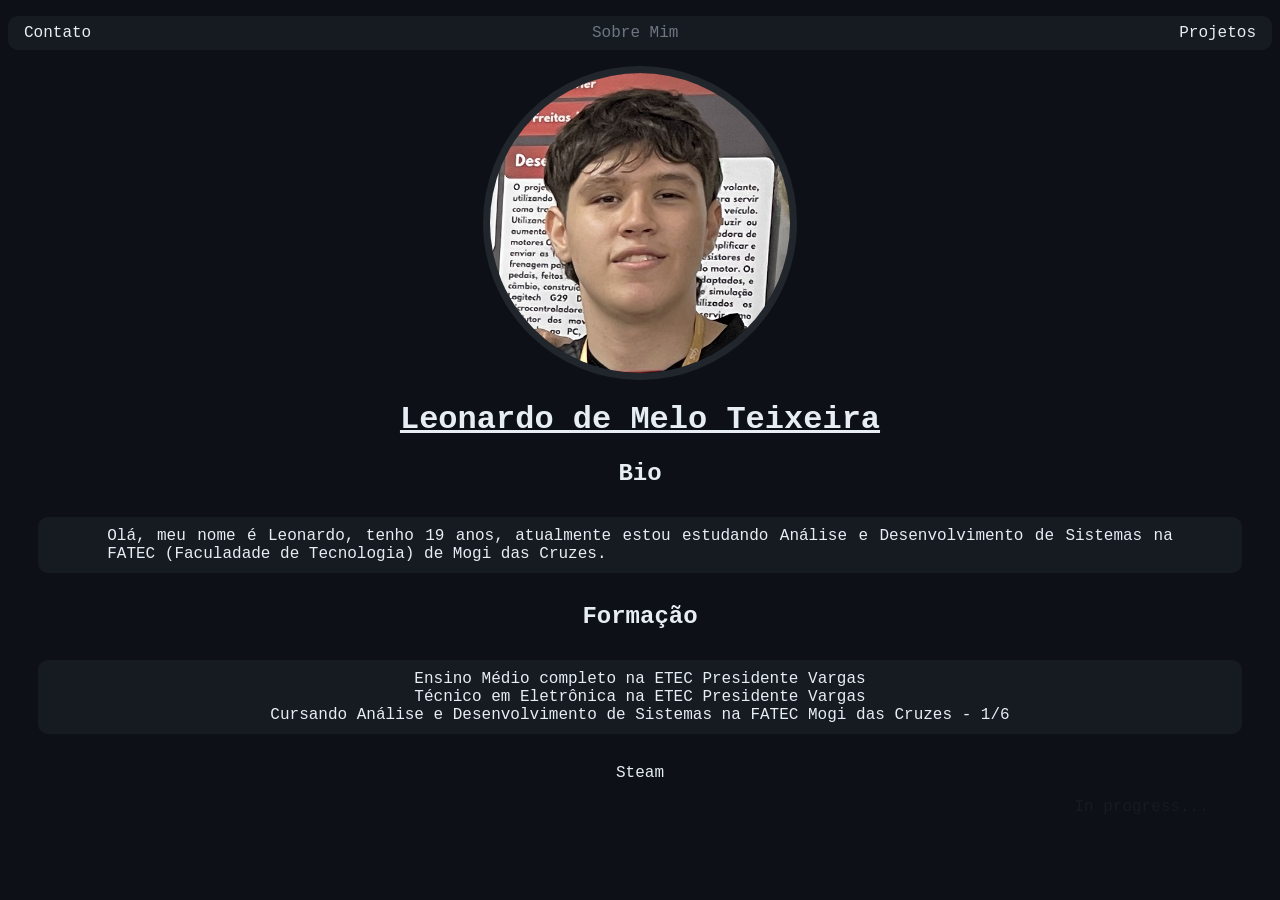
==== index.html @ 91dfd75a ":tada: First Commit" ====
<!DOCTYPE html>
<html lang="pt-br">
<head>
    <meta charset="UTF-8">
    <meta name="viewport" content="width=device-width, initial-scale=1.0">
    <link rel="shortcut icon" href="./Sources/favicon.ico" type="image/x-icon">
    <link rel="stylesheet" href="index.css">
    <title>Sobre Mim</title>
</head>
<body>
    <header>
        <ul>
            <li><a href="./contato.html">Contato</a></li>
            <li><a class="paginaAtual" href="./index.html">Sobre Mim</a></li>
            <li><a href="./projetos.html">Projetos</a></li>
        </ul>
    </header>
    <div class="center">
        <img class="profilePicture" src="./Sources/LeonardoFace.jpg" alt="Leonardo Face">
    <h1>Leonardo de Melo Teixeira</h1>
    <h2>Bio</h2>
    <div class="bio">
    <p>Olá, meu nome é Leonardo, tenho 19 anos, atualmente estou estudando Análise e Desenvolvimento de Sistemas na FATEC (Faculadade de Tecnologia) de Mogi das Cruzes.</p>
    </div>
    <h2>Formação</h2>
    <ul class="formacao">
        <li>Ensino Médio completo na ETEC Presidente Vargas</li>
        <li>Técnico em Eletrônica na ETEC Presidente Vargas</li>
        <li>Cursando Análise e Desenvolvimento de Sistemas na FATEC Mogi das Cruzes - 1/6</li>
    </ul>
    </div>
    <footer>
        <ul>
            <li><a href="https://steamcommunity.com/id/leonardoout/">Steam</a></li>
        </ul>
        <p class="warning">In progress...</p>
    </footer>
</body>
</html>
---- index.css ----
body{
    font-family:'Courier New', Courier, monospace;
    background-color: #0D1117;
    color: #E6EDF3;
}
header{
    background-color: #161B22;
    border-radius: 10px;
}
header ul{
    display: flex;
    justify-content: space-between;
    padding: 0.5rem 1rem;
}
header li a.paginaAtual{
    color: #6E7681;
}
header li a.paginaAtual:hover{
    color: #8c96a4;
}
header li a{
    text-decoration: none;
    color: #E6EDF3;
}
header li a:hover {
    transition: .2s;
    color: #1F6FEB;
}
img.profilePicture{
    border-radius: 100%;
    border: 7px solid #21262D;
    display: block;
    margin: 0 auto;
    height: 300px;
    width: 300px;
}
li{
    list-style-type: none;
}
.center{
    text-align: center;
}
h1{
    text-decoration: underline;
}
.bio{
    background-color: #161B22;
    padding: 10px;
    margin: 30px;
    border-radius: 10px;
    text-align: justify;
}
p{
    width: 90%;
    margin: 0 auto;
}
ul.formacao{
    background-color: #161B22;
    padding: 10px;
    margin: 30px;
    border-radius: 10px;
}
footer ul{
    display: flex;
    justify-content: center;
    margin-right: 40px; /* para alinhar com o centro do header */
}
footer li a{
    text-decoration: none;
    color: #E6EDF3;
}
footer li a:hover{
    transition: .2s;
    color: #1F6FEB;
}
footer p.warning{
    text-align: right;
    color: #161B22;
}
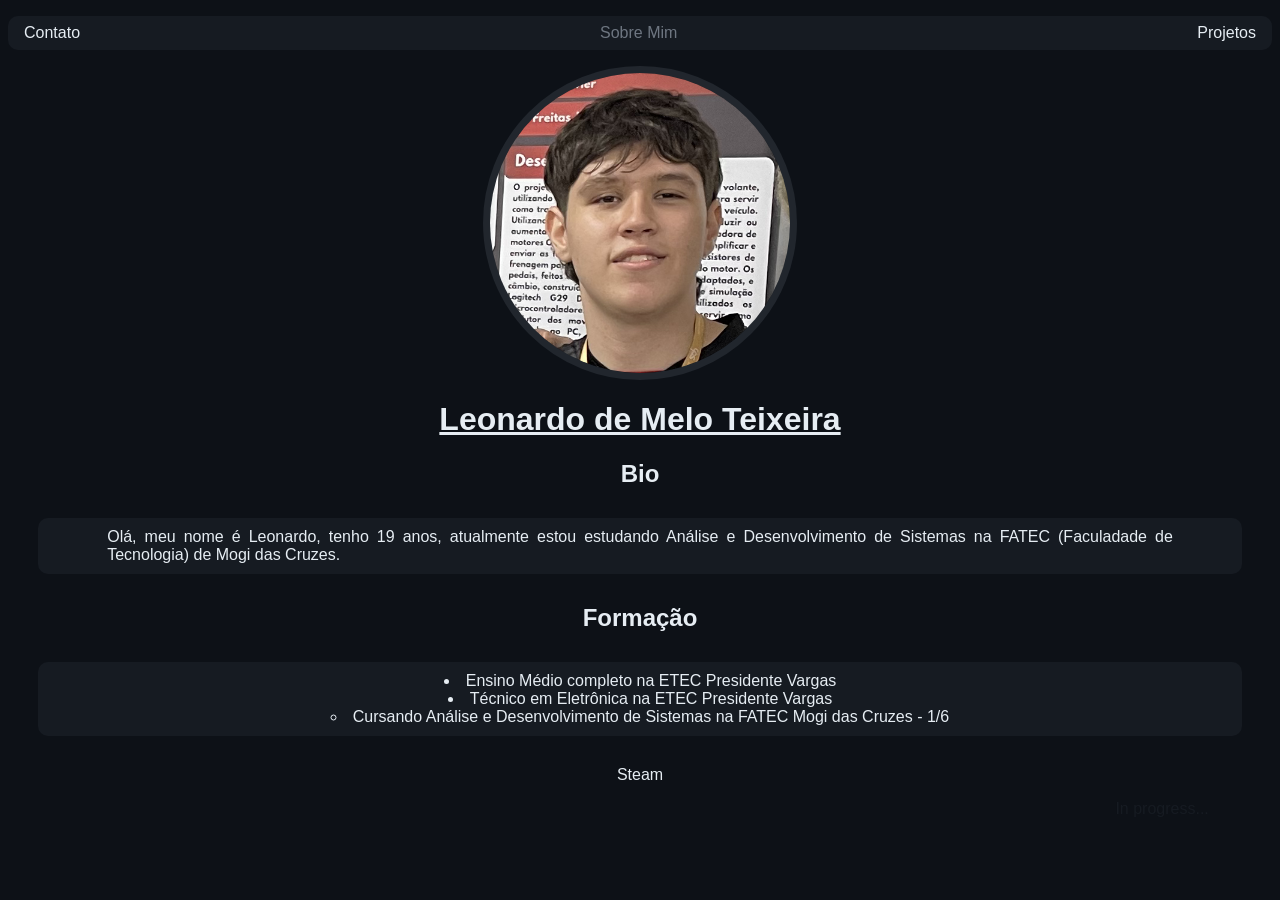
==== commit 8af7d0f6: ":lipstick: List Style Change" ====
--- a/index.html
+++ b/index.html
@@ -24,9 +24,9 @@
     </div>
     <h2>Formação</h2>
     <ul class="formacao">
-        <li>Ensino Médio completo na ETEC Presidente Vargas</li>
-        <li>Técnico em Eletrônica na ETEC Presidente Vargas</li>
-        <li>Cursando Análise e Desenvolvimento de Sistemas na FATEC Mogi das Cruzes - 1/6</li>
+        <li class="terminado">Ensino Médio completo na ETEC Presidente Vargas</li>
+        <li class="terminado">Técnico em Eletrônica na ETEC Presidente Vargas</li>
+        <li class="progresso">Cursando Análise e Desenvolvimento de Sistemas na FATEC Mogi das Cruzes - 1/6</li>
     </ul>
     </div>
     <footer>
--- a/index.css
+++ b/index.css
@@ -1,5 +1,5 @@
 body{
-    font-family:'Courier New', Courier, monospace;
+    font-family: sans-serif;
     background-color: #0D1117;
     color: #E6EDF3;
 }
@@ -60,6 +60,15 @@
     margin: 30px;
     border-radius: 10px;
 }
+li.terminado{
+    list-style-position: inside;
+    list-style-type: disc;
+}
+li.progresso{
+    list-style-position: inside;
+    list-style-type: circle;
+    margin: 0;
+}
 footer ul{
     display: flex;
     justify-content: center;
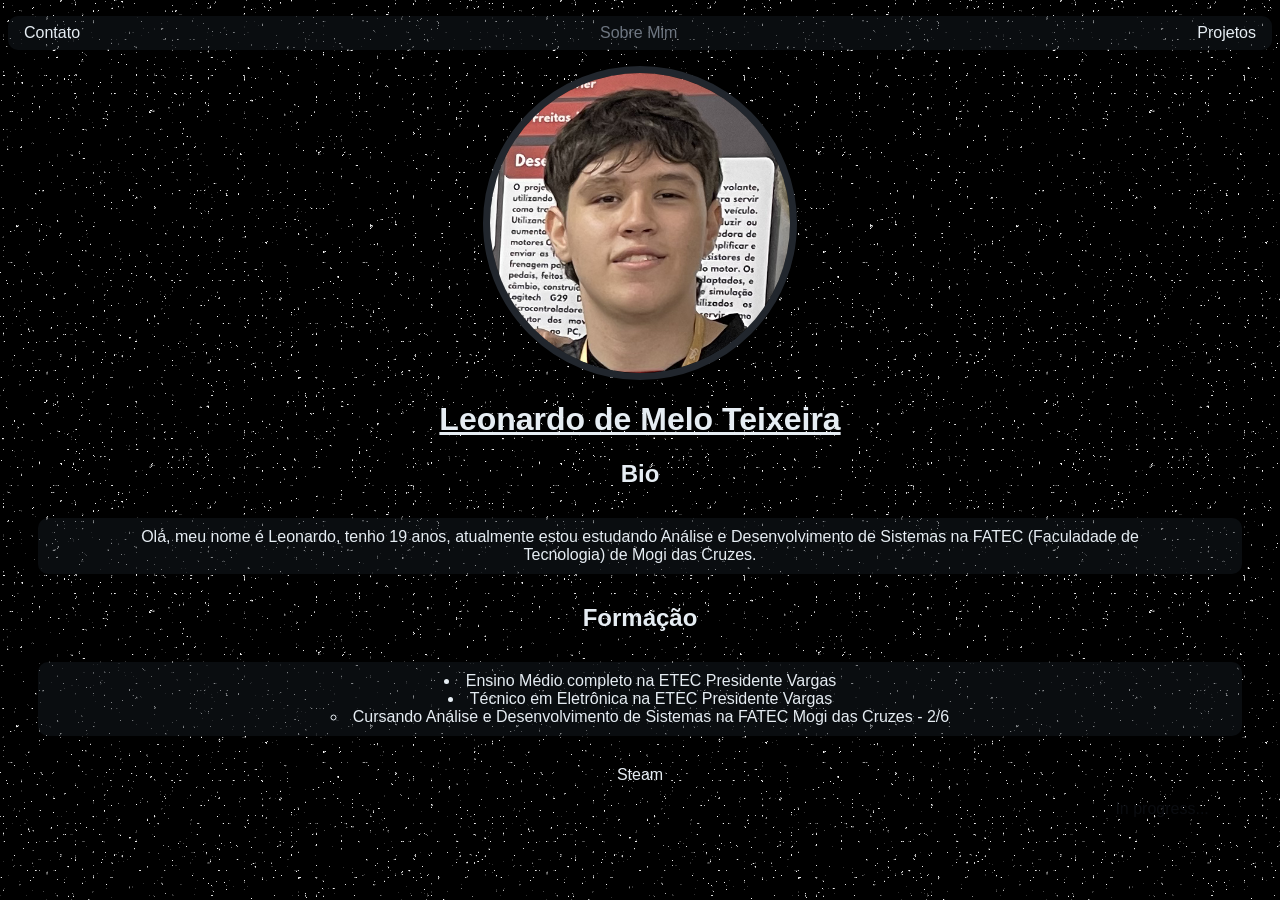
==== commit cc59fff9: "1/6 to 2/6" ====
--- a/index.html
+++ b/index.html
@@ -26,7 +26,7 @@
     <ul class="formacao">
         <li class="terminado">Ensino Médio completo na ETEC Presidente Vargas</li>
         <li class="terminado">Técnico em Eletrônica na ETEC Presidente Vargas</li>
-        <li class="progresso">Cursando Análise e Desenvolvimento de Sistemas na FATEC Mogi das Cruzes - 1/6</li>
+        <li class="progresso">Cursando Análise e Desenvolvimento de Sistemas na FATEC Mogi das Cruzes - 2/6</li>
     </ul>
     </div>
     <footer>
--- a/index.css
+++ b/index.css
@@ -1,10 +1,10 @@
 body{
     font-family: sans-serif;
-    background-color: #0D1117;
+    background-image: url(./Sources/susan-lu4esm-star-4773.gif);
     color: #E6EDF3;
 }
 header{
-    background-color: #161B22;
+    background-color: #161b227e;
     border-radius: 10px;
 }
 header ul{
@@ -44,18 +44,18 @@
     text-decoration: underline;
 }
 .bio{
-    background-color: #161B22;
+    background-color: #161b227e;
     padding: 10px;
     margin: 30px;
     border-radius: 10px;
-    text-align: justify;
+    text-align: center;
 }
 p{
     width: 90%;
     margin: 0 auto;
 }
 ul.formacao{
-    background-color: #161B22;
+    background-color: #161b227e;
     padding: 10px;
     margin: 30px;
     border-radius: 10px;
@@ -84,5 +84,5 @@
 }
 footer p.warning{
     text-align: right;
-    color: #161B22;
+    color: #161b227e;
 }
